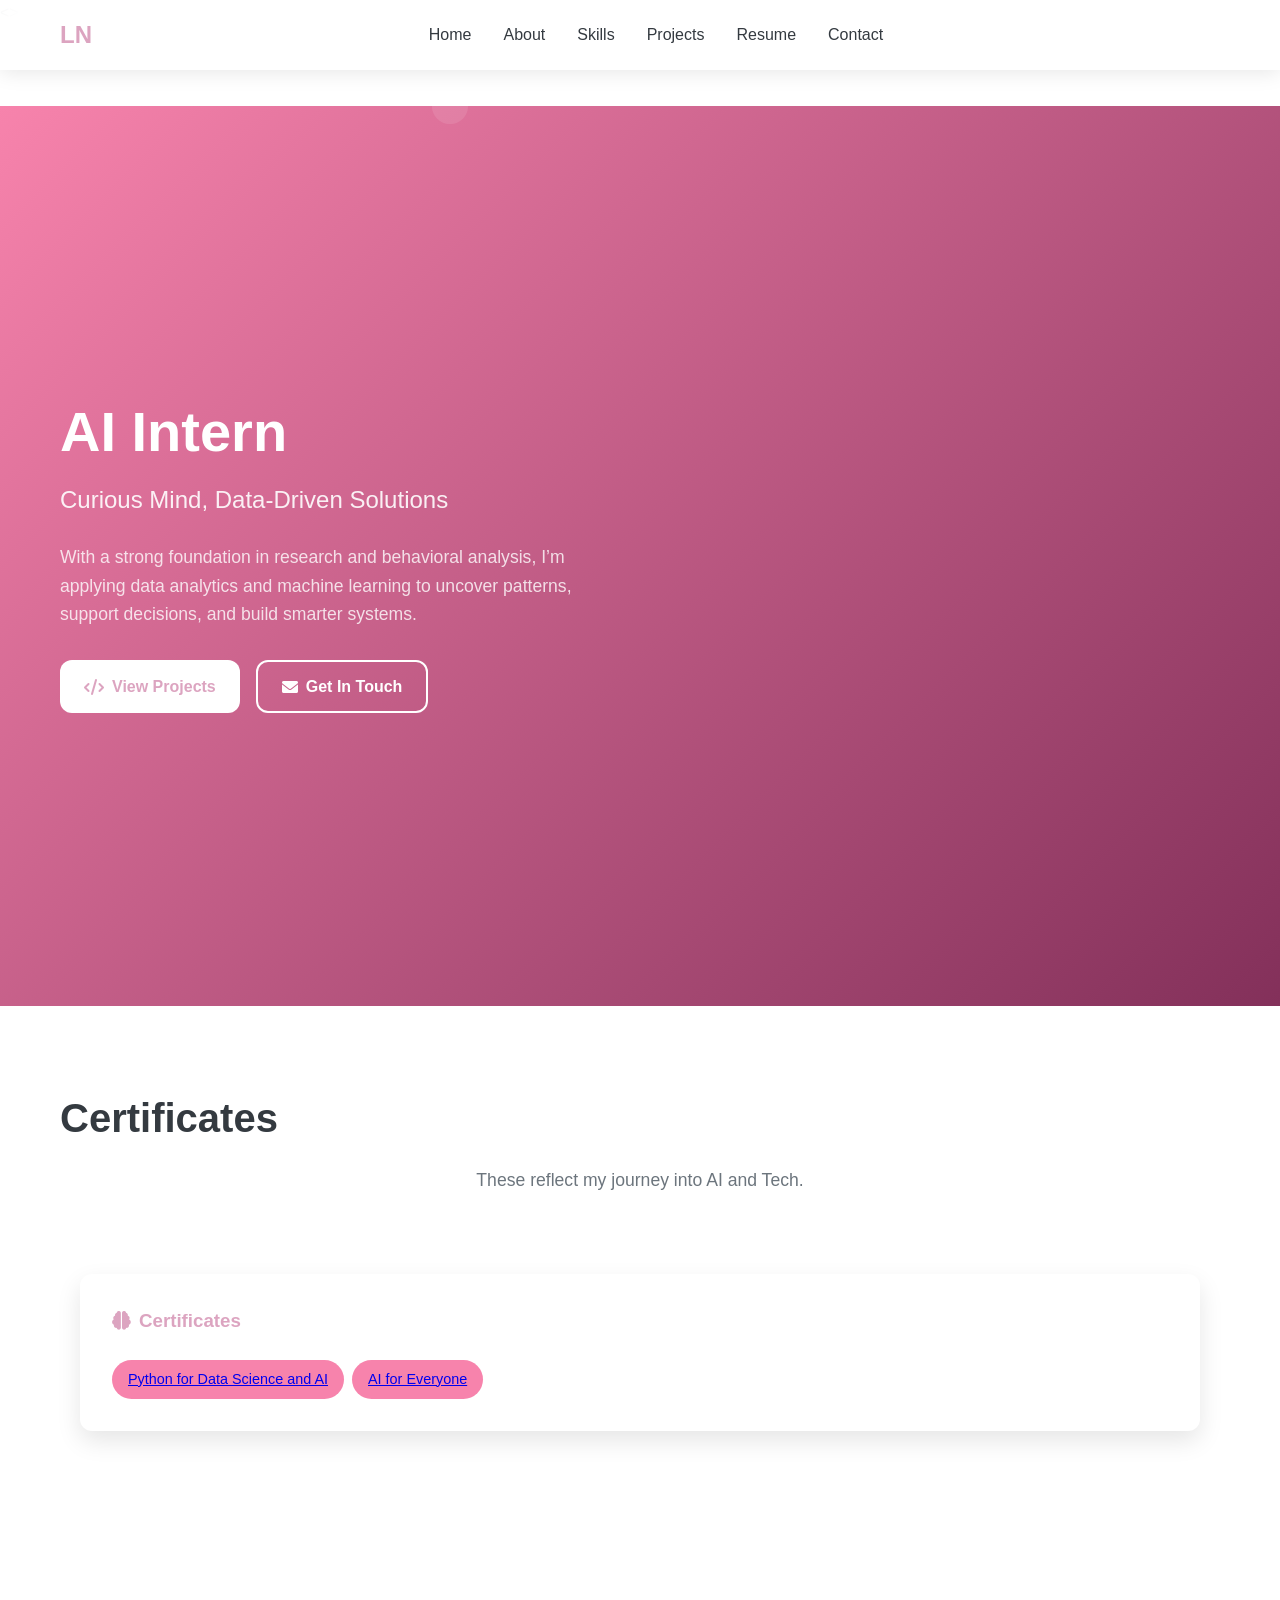
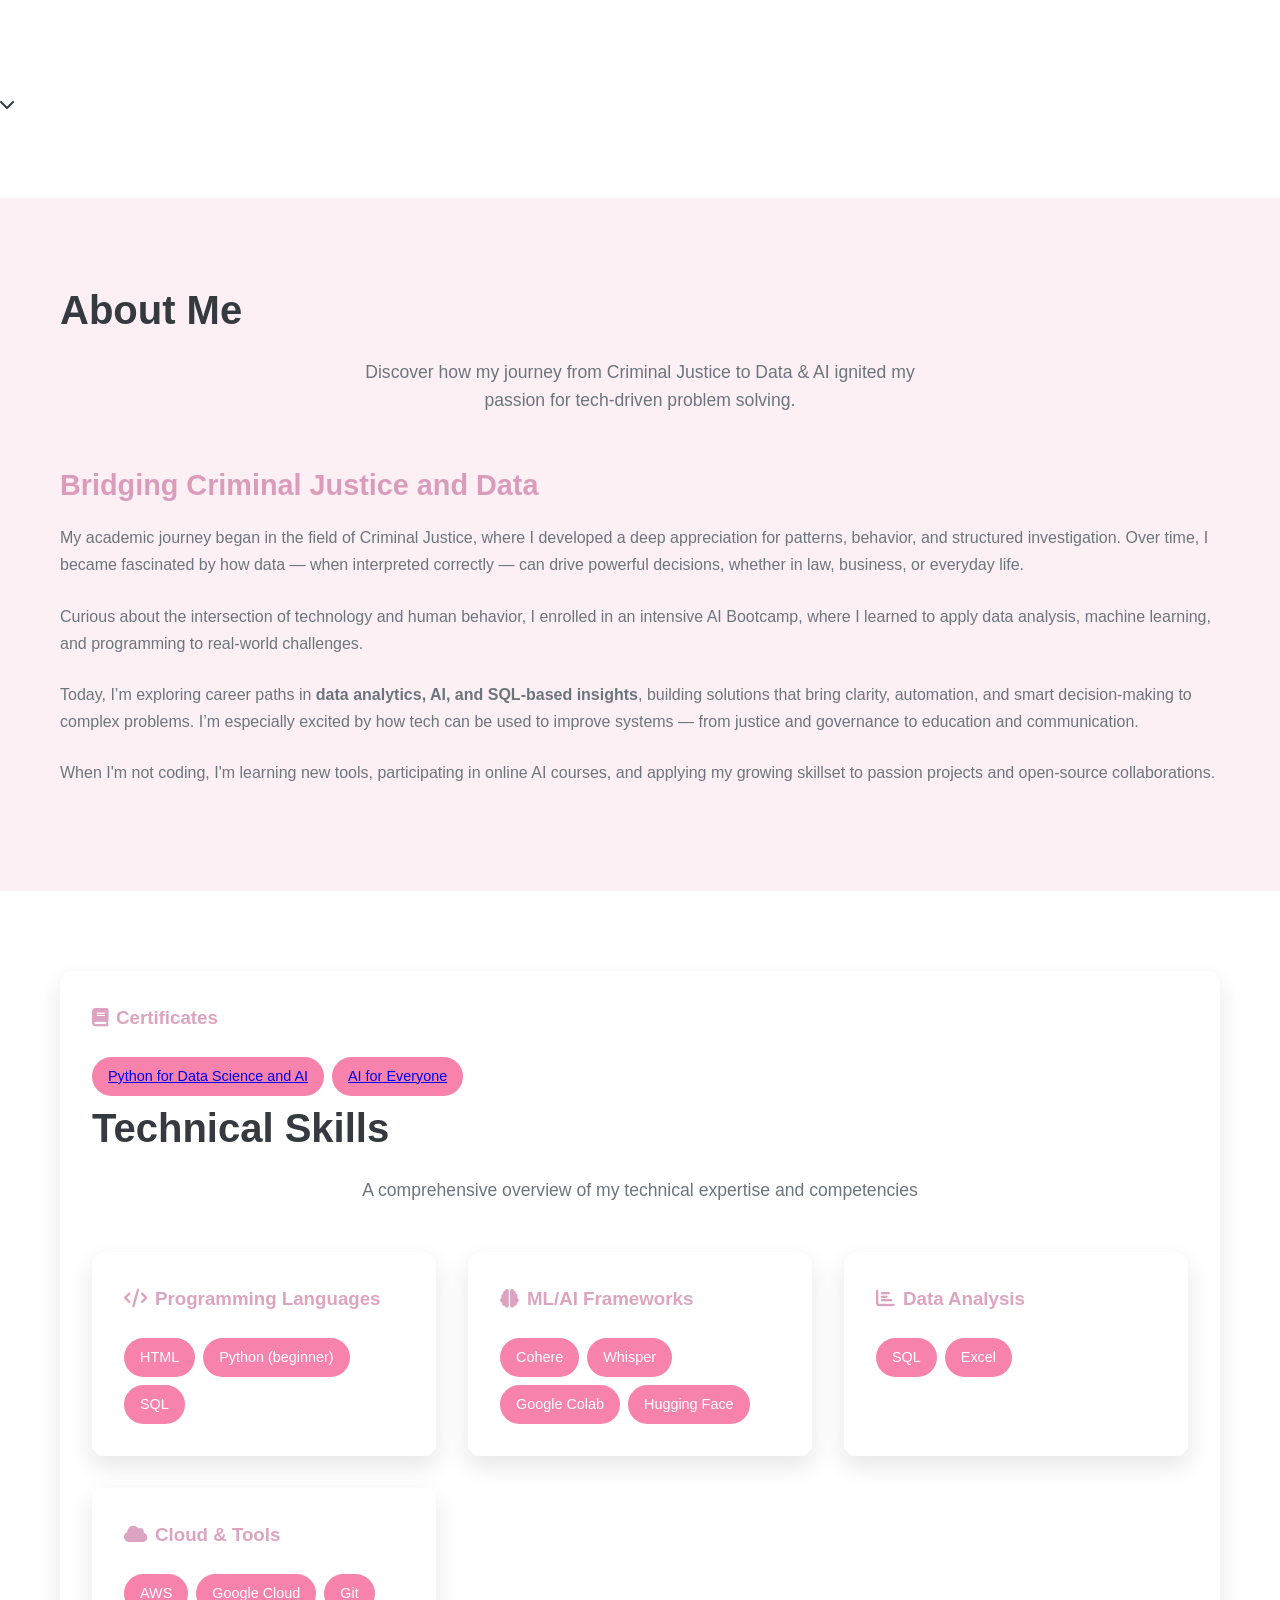
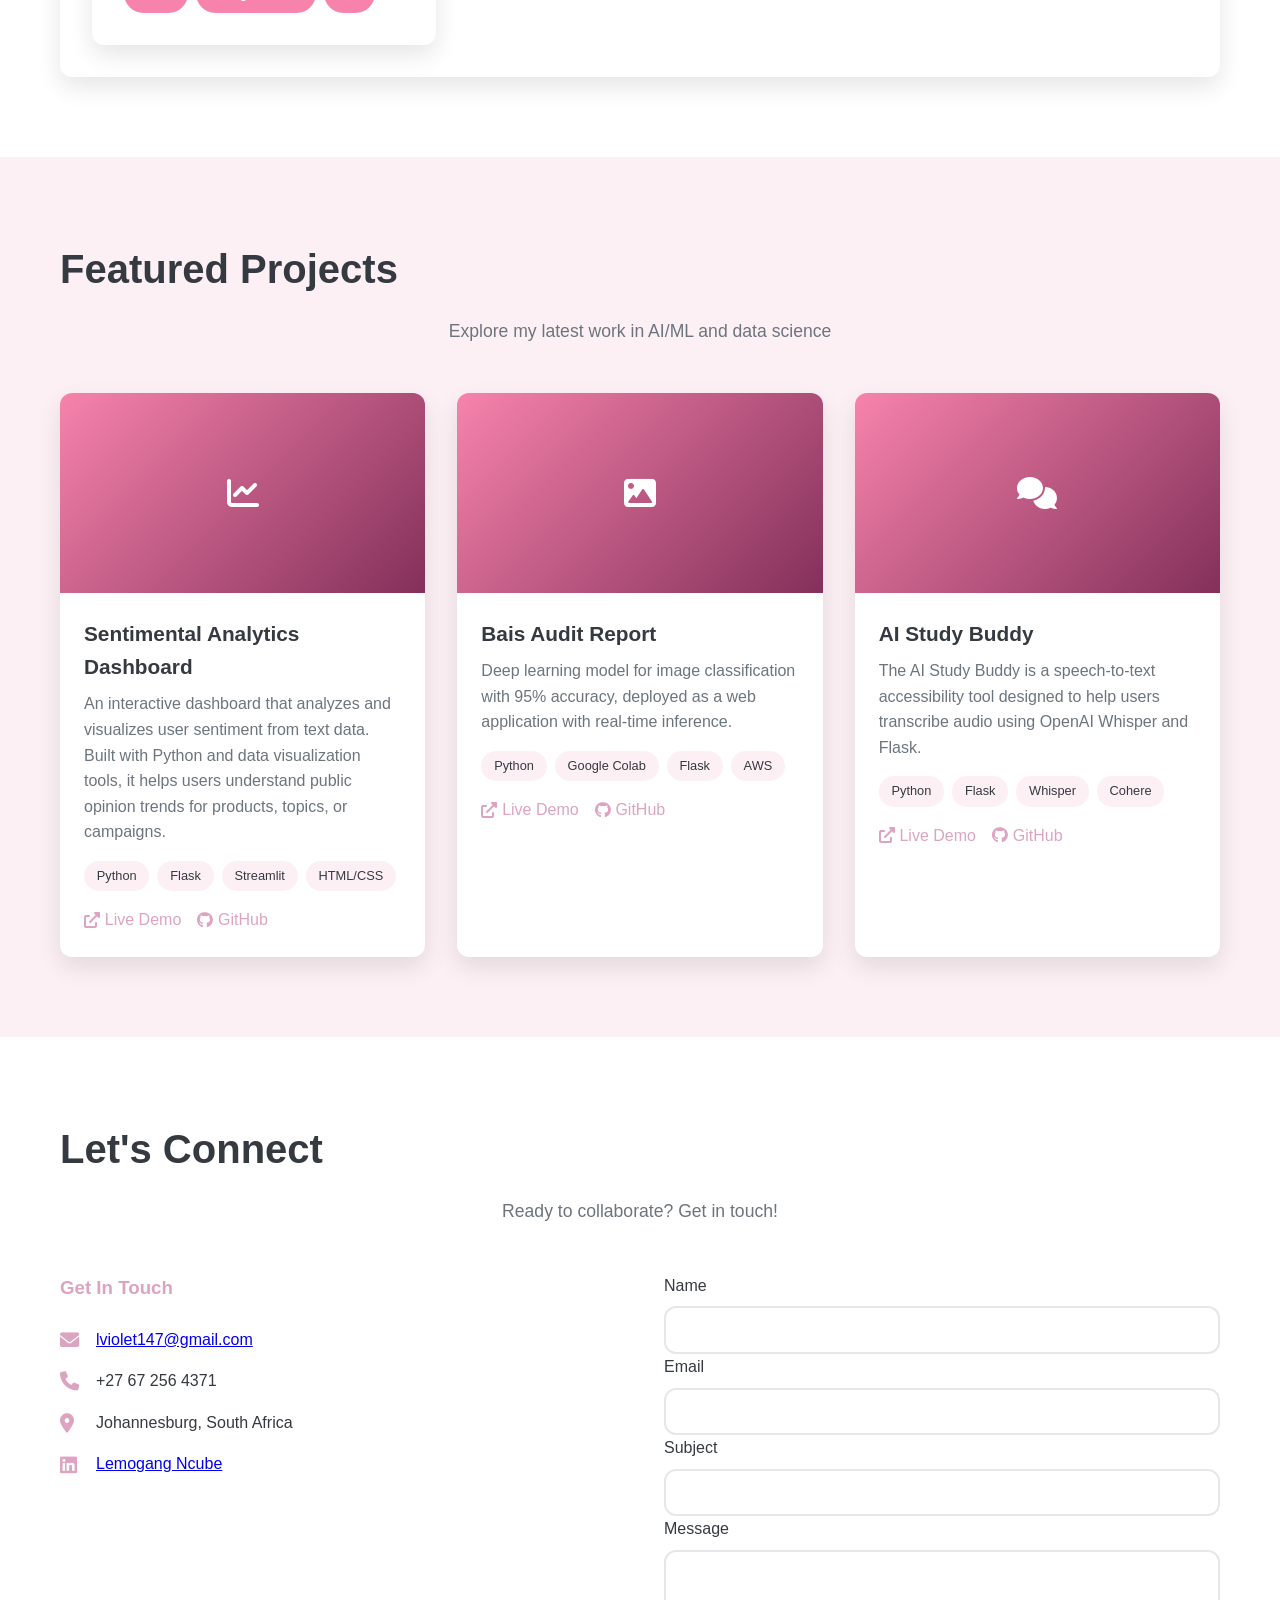
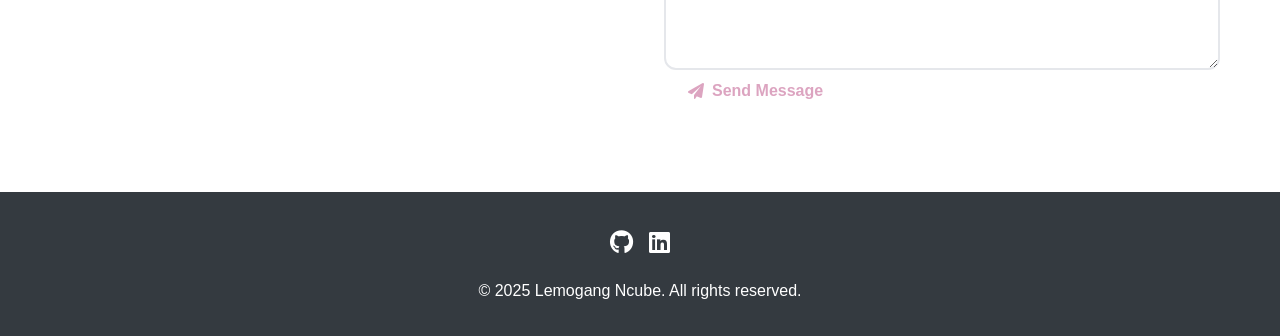
==== Lemo Ncube Portfolio/index.html @ 1e92a079 "Add files via upload" ====
<!DOCTYPE html>
<html lang="en">
<>
    <meta charset="UTF-8">
    <meta name="viewport" content="width=device-width, initial-scale=1.0">
    <title>Lemogang Ncube - AI Intern</title>
    <meta name="description" content="AI/ML Engineer specializing in data science, machine learning, and artificial intelligence solutions">
    <meta name="keywords" content="AI, Machine Learning, Data Science, Python, TensorFlow, Portfolio">
    
    <!-- Font Awesome for icons -->
    <link rel="stylesheet" href="https://cdnjs.cloudflare.com/ajax/libs/font-awesome/6.0.0/css/all.min.css">
    
    <style>
        * {
            margin: 0;
            padding: 0;
            box-sizing: border-box;
        }

        :root {
            --primary-color: #b949817f;  /* Baby Pink */
    --secondary-color: #6c757d; /* Grey */
    --accent-color: #f783ac;    /* Lighter Pink */
    --text-dark: #343a40;
    --text-light: #6c757d;
    --bg-light: #fdf0f5;       /* Light pink background */
    --bg-white: #ffffff;
    --gradient: linear-gradient(135deg, #f783ac 0%, #83305a 100%);
    --shadow: 0 10px 25px rgba(0, 0, 0, 0.1);
    --border-radius: 12px;
        }

        body {
            font-family: 'Segoe UI', Tahoma, Geneva, Verdana, sans-serif;
            line-height: 1.6;
            color: var(--text-dark);
            scroll-behavior: smooth;
        }

        .container {
            max-width: 1200px;
            margin: 0 auto;
            padding: 0 20px;
        }

        /* Navigation */
        nav {
            background: rgba(255, 255, 255, 0.95);
            backdrop-filter: blur(10px);
            position: fixed;
            width: 100%;
            top: 0;
            z-index: 1000;
            padding: 1rem 0;
            box-shadow: 0 2px 20px rgba(0, 0, 0, 0.1);
        }

        nav .container {
            display: flex;
            justify-content: space-between;
            align-items: center;
        }

        .logo {
            font-size: 1.5rem;
            font-weight: bold;
            color: var(--primary-color);
        }

        nav ul {
            display: flex;
            list-style: none;
            gap: 2rem;
        }

        nav a {
            text-decoration: none;
            color: var(--text-dark);
            font-weight: 500;
            transition: color 0.3s ease;
        }

        nav a:hover {
            color: var(--primary-color);
        }


        /* Hero Section */
        .hero {
            background: var(--gradient);
            min-height: 100vh;
            display: flex;
            align-items: center;
            color: white;
            position: relative;
            overflow: hidden;
        }

        .hero::before {
            content: '';
            position: absolute;
            width: 200%;
            height: 200%;
            background: url('data:image/svg+xml,<svg xmlns="http://www.w3.org/2000/svg" viewBox="0 0 100 100"><defs><pattern id="grain" width="100" height="100" patternUnits="userSpaceOnUse"><circle cx="25" cy="25" r="1" fill="white" opacity="0.1"/><circle cx="75" cy="75" r="1" fill="white" opacity="0.1"/><circle cx="50" cy="10" r="1" fill="white" opacity="0.1"/></pattern></defs><rect width="100" height="100" fill="url(%23grain)"/></svg>');
            animation: float 20s ease-in-out infinite;
        }

        @keyframes float {
            0%, 100% { transform: translate(0, 0) rotate(0deg); }
            33% { transform: translate(30px, -30px) rotate(120deg); }
            66% { transform: translate(-20px, 20px) rotate(240deg); }
        }

        .hero-content {
            display: grid;
            grid-template-columns: 1fr 1fr;
            gap: 3rem;
            align-items: center;
            position: relative;
            z-index: 2;
        }

        .hero-text h1 {
            font-size: 3.5rem;
            font-weight: 700;
            margin-bottom: 1rem;
            line-height: 1.2;
        }

        .hero-text .subtitle {
            font-size: 1.5rem;
            margin-bottom: 1.5rem;
            opacity: 0.9;
        }

        .hero-text p {
            font-size: 1.1rem;
            margin-bottom: 2rem;
            opacity: 0.8;
            line-height: 1.6;
        }

        .hero-image {
            display: flex;
            justify-content: center;
            align-items: center;
        }

        .profile-image {
            width: 300px;
            height: 300px;
            border-radius: 50%;
            border: 5px solid rgba(255, 255, 255, 0.2);
            object-fit: cover;
            box-shadow: 0 20px 40px rgba(0, 0, 0, 0.3);
        }

        .cta-buttons {
            display: flex;
            gap: 1rem;
            flex-wrap: wrap;
        }

        .btn {
            padding: 12px 24px;
            border: none;
            border-radius: var(--border-radius);
            font-weight: 600;
            text-decoration: none;
            display: inline-flex;
            align-items: center;
            gap: 0.5rem;
            transition: all 0.3s ease;
            cursor: pointer;
            font-size: 1rem;
        }

        .btn-primary {
            background: white;
            color: var(--primary-color);
        }

        .btn-primary:hover {
            background: var(--bg-light);
            transform: translateY(-2px);
        }

        .btn-secondary {
            background: transparent;
            color: white;
            border: 2px solid white;
        }

        .btn-secondary:hover {
            background: white;
            color: var(--primary-color);
        }

        /* Sections */
        section {
            padding: 5rem 0;
        }

        .section-header {
            text-align: left;
            margin-bottom: 3rem;
        }
.about-image {
      text-align: center;
    }
 
    .profile-image {
      width: 300px;
      height: 300px;
      border-radius: 20%;
      background: linear-gradient(135deg, var(--primary-color), var(--secondary-color));
      display: flex;
      align-items: center;
      justify-content: center;
      font-size: 6rem;
      color: var(--white);
      margin: 0 auto;
      animation: none;
    }
        .section-header h2 {
            font-size: 2.5rem;
            margin-bottom: 1rem;
            color: var(--text-dark);
        }

        .section-header p {
            font-size: 1.1rem;
            color: var(--text-light);
            max-width: 600px;
            margin: 0 auto;
            text-align: center;
        }
      
        /* About Section */
        .about {
            background: var(--bg-light);
        }

        .about-content {
            display: grid;
            grid-template-columns: 1fr 2fr;
            gap: 3rem;
            align-items: center;
        }

        .about-image img {
            width: 100%;
            border-radius: var(--border-radius);
            box-shadow: var(--shadow);
        }

        .about-text h3 {
            font-size: 1.8rem;
            margin-bottom: 1rem;
            color: var(--primary-color);
        }

        .about-text p {
            margin-bottom: 1.5rem;
            color: var(--text-light);
            line-height: 1.7;
        }

        /* Skills Section */
        .skills-grid {
            display: grid;
            grid-template-columns: repeat(auto-fit, minmax(300px, 1fr));
            gap: 2rem;
        }

        .skill-category {
            background: var(--bg-white);
            padding: 2rem;
            border-radius: var(--border-radius);
            box-shadow: var(--shadow);
            transition: transform 0.3s ease;
        }

        .skill-category:hover {
            transform: translateY(-5px);
        }

        .skill-category h3 {
            color: var(--primary-color);
            margin-bottom: 1.5rem;
            display: flex;
            align-items: center;
            gap: 0.5rem;
        }

        .skill-tags {
            display: flex;
            flex-wrap: wrap;
            gap: 0.5rem;
        }

        .skill-tag {
            background: var(--accent-color);
            color: white;
            padding: 0.5rem 1rem;
            border-radius: 20px;
            font-size: 0.9rem;
            font-weight: 500;
        }

        /* Projects Section */
        .projects {
            background: var(--bg-light);
        }

        .projects-grid {
            display: grid;
            grid-template-columns: repeat(auto-fit, minmax(350px, 1fr));
            gap: 2rem;
        }

        .project-card {
            background: var(--bg-white);
            border-radius: var(--border-radius);
            overflow: hidden;
            box-shadow: var(--shadow);
            transition: transform 0.3s ease;
        }

        .project-card:hover {
            transform: translateY(-10px);
        }

        .project-image {
            height: 200px;
            background: var(--gradient);
            display: flex;
            align-items: center;
            justify-content: center;
            color: white;
            font-size: 2rem;
        }

        .project-content {
            padding: 1.5rem;
        }

        .project-content h3 {
            font-size: 1.3rem;
            margin-bottom: 0.5rem;
            color: var(--text-dark);
        }

        .project-content p {
            color: var(--text-light);
            margin-bottom: 1rem;
            line-height: 1.6;
        }

        .project-tech {
            display: flex;
            flex-wrap: wrap;
            gap: 0.5rem;
            margin-bottom: 1rem;
        }

        .tech-tag {
            background: var(--bg-light);
            color: var(--text-dark);
            padding: 0.3rem 0.8rem;
            border-radius: 15px;
            font-size: 0.8rem;
        }

        .project-links {
            display: flex;
            gap: 1rem;
        }

        .project-links a {
            color: var(--primary-color);
            text-decoration: none;
            font-weight: 500;
            display: flex;
            align-items: center;
            gap: 0.3rem;
        }

        .project-links a:hover {
            color: var(--secondary-color);
        }

        /* Contact Section */
        .contact-content {
            display: grid;
            grid-template-columns: 1fr 1fr;
            gap: 3rem;
        }

        .contact-info h3 {
            color: var(--primary-color);
            margin-bottom: 1.5rem;
        }

        .contact-item {
            display: flex;
            align-items: center;
            gap: 1rem;
            margin-bottom: 1rem;
        }

        .contact-item i {
            color: var(--primary-color);
            font-size: 1.2rem;
            width: 20px;
        }

        .contact-form {
            display: flex;
            flex-direction: column;
            gap: 1rem;
        }

        .form-group {
            display: flex;
            flex-direction: column;
        }

        .form-group label {
            margin-bottom: 0.5rem;
            font-weight: 500;
            color: var(--text-dark);
        }

        .form-group input,
        .form-group textarea {
            padding: 0.8rem;
            border: 2px solid #e5e7eb;
            border-radius: var(--border-radius);
            font-size: 1rem;
            transition: border-color 0.3s ease;
        }

        .form-group input:focus,
        .form-group textarea:focus {
            outline: none;
            border-color: var(--primary-color);
        }

        .form-group textarea {
            min-height: 120px;
            resize: vertical;
        }

        /* Footer */
        footer {
            background: var(--text-dark);
            color: white;
            text-align: center;
            padding: 2rem 0;
        }

        .social-links {
            display: flex;
            justify-content: center;
            gap: 1rem;
            margin-bottom: 1rem;
        }

        .social-links a {
            color: white;
            font-size: 1.5rem;
            transition: color 0.3s ease;
        }

        .social-links a:hover {
            color: var(--accent-color);
        }

        /* Responsive Design */
        @media (max-width: 768px) {
            .menu-toggle {
                display: flex;
            }

            nav ul {
                display: none;
                position: absolute;
                top: 100%;
                left: 0;
                width: 100%;
                background: white;
                flex-direction: column;
                padding: 1rem;
                box-shadow: var(--shadow);
            }

            nav ul.active {
                display: flex;
            }

            .hero-content {
                grid-template-columns: 1fr;
                text-align: center;
            }

            .hero-text h1 {
                font-size: 2.5rem;
            }

            .about-content {
                grid-template-columns: 1fr;
                text-align: center;
            }

            .contact-content {
                grid-template-columns: 1fr;
            }

            .cta-buttons {
                justify-content: center;
            }

            .projects-grid {
                grid-template-columns: 1fr;
            }

            .skills-grid {
                grid-template-columns: 1fr;
            }
        }

        /* Animation Classes */
        .fade-in {
            opacity: 0;
            transform: translateY(30px);
            animation: fadeInUp 0.6s ease forwards;
        }

        @keyframes fadeInUp {
            to {
                opacity: 1;
                transform: translateY(0);
            }
        }


        @keyframes bounce {
            0%, 20%, 50%, 80%, 100% {
                transform: translateX(-50%) translateY(0);
            }
            40% {
                transform: translateX(-50%) translateY(-10px);
            }
            60% {
                transform: translateX(-50%) translateY(-5px);
            }
        }
    </style>
</head>
<body>
    <!-- Navigation -->
    <nav>
        <div class="container">
            <div class="logo">LN</div>
            <ul>
                <li><a href="#home">Home</a></li>
                <li><a href="#about">About</a></li>
                <li><a href="#skills">Skills</a></li>
                <li><a href="#projects">Projects</a></li>
                <li><a href="Lemogang Ncube CV.pdf">Resume</a></li>
                <li><a href="#contact">Contact</a></li>
            </ul>
            <div class="menu-toggle" onclick="toggleMenu()">
                <span></span>
                <span></span>
                <span></span>
            </div>
        </div>
    </nav>
  <section class="intro-section">
    <div class="intro-container">

    <!-- Hero Section -->
   <section id="home" class="hero">
  <div class="container">
    <div class="hero-content">
      

      <!-- Text on the right -->
      <div class="hero-text">
        <h1>AI Intern</h1>
        <p class="subtitle">Curious Mind, Data-Driven Solutions</p>
        <p>
          
With a strong foundation in research and behavioral analysis, I’m applying data analytics and machine learning to uncover patterns, support decisions, and build smarter systems.
        </p>
        <div class="cta-buttons">
          <a href="#projects" class="btn btn-primary">
            <i class="fas fa-code"></i> View Projects
          </a>
          <a href="#contact" class="btn btn-secondary">
            <i class="fas fa-envelope"></i> Get In Touch
          </a>
        </div>
      </div>
    </div>
  </div>
</section>

<section id="certificates">
  <div class="container">
    <div class="section-header">
      <h2>Certificates</h2>
      <p>These reflect my journey into AI and Tech.</p>
    <section id="skills">
        <div class="container">
            <div class="skill-category">
                    <h3><i class="fas fa-brain"></i> Certificates</h3>
                    <div class="skill-tags">
<span class="skill-tag">
    <a href="https://www.credly.com/badges/0d65c295-c285-4bd4-bbbb-335600758fa3/linked_in_profile" target="_blank" rel="noopener noreferrer">
        Python for Data Science and AI
    </a>
</span>
<span class="skill-tag">
    <a href="https://www.credly.com/badges/fd563f73-58c7-4dad-9f2a-fc46e8e37b8b/linked_in_profile" target="_blank" rel="noopener noreferrer">
        AI for Everyone
    </a>
</span>
</section>


                        
                        <a href="#contact" class="btn btn-secondary">
                            <i class="fas fa-envelope"></i> Get In Touch
                        </a>
                    </div>
                </div>
                
            </div>
        </div>
        <div class="scroll-indicator">
            <i class="fas fa-chevron-down"></i>
        </div>
    </section>

    <!-- About Section -->
    <section id="about" class="about">
        <div class="container">
            <div class="section-header">
                <h2>About Me</h2>
                <p>Discover how my journey from Criminal Justice to Data & AI ignited my passion for tech-driven problem solving.</p>
            </div>
            
                <div class="about-text">
                    <h3>Bridging Criminal Justice and Data</h3>
                    <p>My academic journey began in the field of Criminal Justice, where I developed a deep appreciation for patterns, behavior, and structured investigation. Over time, I became fascinated by how data — when interpreted correctly — can drive powerful decisions, whether in law, business, or everyday life.

<p>Curious about the intersection of technology and human behavior, I enrolled in an intensive AI Bootcamp, where I learned to apply data analysis, machine learning, and programming to real-world challenges.</p>

<p>Today, I’m exploring career paths in <strong>data analytics, AI, and SQL-based insights</strong>, building solutions that bring clarity, automation, and smart decision-making to complex problems. I’m especially excited by how tech can be used to improve systems — from justice and governance to education and communication.</p>

<p>When I'm not coding, I'm learning new tools, participating in online AI courses, and applying my growing skillset to passion projects and open-source collaborations.</p>

            </div>
        </div>
    </section>

    <!-- Skills Section -->
    <section id="skills">
        <div class="container">
            <div class="skill-category">
                    <h3><i class="fas fa-book"></i> Certificates</h3>
                    <div class="skill-tags">
<span class="skill-tag">
    <a href="https://www.credly.com/badges/0d65c295-c285-4bd4-bbbb-335600758fa3/linked_in_profile" target="_blank" rel="noopener noreferrer">
        Python for Data Science and AI
    </a>
</span>
<span class="skill-tag">
    <a href="https://www.credly.com/badges/fd563f73-58c7-4dad-9f2a-fc46e8e37b8b/linked_in_profile" target="_blank" rel="noopener noreferrer">
        AI for Everyone
    </a>
</span>

                </div>
            <div class="section-header">
                <h2>Technical Skills</h2>
                <p>A comprehensive overview of my technical expertise and competencies</p>
            </div>
            <div class="skills-grid">
                <div class="skill-category">
                    <h3><i class="fas fa-code"></i> Programming Languages</h3>
                    <div class="skill-tags">
                        <span class="skill-tag">HTML</span>
                        <span class="skill-tag">Python (beginner)</span>
                        <span class="skill-tag">SQL</span>
                    </div>
                </div>
                <div class="skill-category">
                    <h3><i class="fas fa-brain"></i> ML/AI Frameworks</h3>
                    <div class="skill-tags">
                        <span class="skill-tag">Cohere</span>
                        <span class="skill-tag">Whisper</span>
                        <span class="skill-tag">Google Colab</span>
                        <span class="skill-tag">Hugging Face</span>
                    </div>
                </div>
                <div class="skill-category">
                    <h3><i class="fas fa-chart-bar"></i> Data Analysis</h3>
                    <div class="skill-tags">
                        <span class="skill-tag">SQL</span>
                        <span class="skill-tag">Excel</span>
                        
                    </div>
                </div>
                <div class="skill-category">
                    <h3><i class="fas fa-cloud"></i> Cloud & Tools</h3>
                    <div class="skill-tags">
                        <span class="skill-tag">AWS</span>
                        <span class="skill-tag">Google Cloud</span>
                        <span class="skill-tag">Git</span>
                    </div>
                </div>
            </div>
        </div>
    </section>

    <!-- Projects Section -->
    <section id="projects" class="projects">
        <div class="container">
            <div class="section-header">
                <h2>Featured Projects</h2>
                <p>Explore my latest work in AI/ML and data science</p>
            </div>
            <div class="projects-grid">
                <div class="project-card">
                    <div class="project-image">
                        <i class="fas fa-chart-line"></i>
                    </div>
                    <div class="project-content">
                        <h3>Sentimental Analytics Dashboard</h3>
                        <p>An interactive dashboard that analyzes and visualizes user sentiment from text data. Built with Python and data visualization tools, it helps users understand public opinion trends for products, topics, or campaigns.</p>
                        <div class="project-tech">
                            <span class="tech-tag">Python</span>
                            <span class="tech-tag">Flask</span>
                            <span class="tech-tag">Streamlit</span>
                            <span class="tech-tag">HTML/CSS</span>
                        </div>
                        <div class="project-links">
                            <a href="#"><i class="fas fa-external-link-alt"></i> Live Demo</a>
                            <a href="https://github.com/LemoNcube02"><i class="fab fa-github"></i> GitHub</a>
                        </div>
                    </div>
                </div>

                <div class="project-card">
                    <div class="project-image">
                        <i class="fas fa-image"></i>
                    </div>
                    <div class="project-content">
                        <h3>Bais Audit Report</h3>
                        <p>Deep learning model for image classification with 95% accuracy, deployed as a web application with real-time inference.</p>
                        <div class="project-tech">
                            <span class="tech-tag">Python</span>
                            <span class="tech-tag">Google Colab</span>
                            <span class="tech-tag">Flask</span>
                            <span class="tech-tag">AWS</span>
                        </div>
                        <div class="project-links">
                            <a href="#"><i class="fas fa-external-link-alt"></i> Live Demo</a>
                            <a href="https://github.com/LemoNcube02"><i class="fab fa-github"></i> GitHub</a>
                        </div>
                    </div>
                </div>

                <div class="project-card">
                    <div class="project-image">
                        <i class="fas fa-comments"></i>
                    </div>
                    <div class="project-content">
                        <h3>AI Study Buddy</h3>
                        <p>The AI Study Buddy is a speech-to-text accessibility tool designed to help users transcribe audio using OpenAI Whisper and Flask.</p>
                        <div class="project-tech">
                            <span class="tech-tag">Python</span>
                            <span class="tech-tag">Flask</span>
                            <span class="tech-tag">Whisper</span>
                            <span class="tech-tag">Cohere</span>
                        </div>
                        <div class="project-links">
                            <a href="https://landbot.online/v3/H-2920653-OMT7TOALPZKJRQ8A/index.html"><i class="fas fa-external-link-alt"></i> Live Demo</a>
                            <a href="https://github.com/LemoNcube02"><i class="fab fa-github"></i> GitHub</a>
                        </div>
                    </div>
                </div>
            </div>
        </div>
    </section>

    <!-- Contact Section -->
    <section id="contact">
        <div class="container">
            <div class="section-header">
                <h2>Let's Connect</h2>
                <p>Ready to collaborate? Get in touch!</p>
            </div>
            <div class="contact-content">
                <div class="contact-info">
                    <h3>Get In Touch</h3>
                    <div class="contact-item">
                        <i class="fas fa-envelope"></i>
 
                        <span><a href="mailto:lviolet147@gmail.com">lviolet147@gmail.com</a></span>
                    </div>
                    <div class="contact-item">
                        <i class="fas fa-phone"></i>
                        <span>+27 67 256 4371</span>
                    </div>
                    <div class="contact-item">
                        <i class="fas fa-map-marker-alt"></i>
                        <span>Johannesburg, South Africa</span>
                    </div>
                    <div class="contact-item">
                        <i class="fab fa-linkedin"></i>
                        <span><a href="https://www.linkedin.com/in/lemogang-ncube-6846b5195/" target="_blank" rel="noopener noreferrer">Lemogang Ncube</a></span>
                    </div>
                </div>
<form 
action="https://formspree.io/f/mkgzjnoa" method="POST">
                    <div class="form-group">
                        <label for="name">Name</label>
                        <input type="text" id="name" name="name" required>
                    </div>
                    <div class="form-group">
                        <label for="email">Email</label>
                        <input type="email" id="email" name="email" required>
                    </div>
                    <div class="form-group">
                        <label for="subject">Subject</label>
                        <input type="text" id="subject" name="subject" required>
                    </div>
                    <div class="form-group">
                        <label for="message">Message</label>
                        <textarea id="message" name="message" required></textarea>
                    </div>
<!-- your other form fields go here -->
  <button type="submit" class="btn btn-primary">
                        <i class="fas fa-paper-plane"></i> Send Message
                    </button>
                </form>
            </div>
        </div>
    </section>

    <!-- Footer -->
    <footer>
        <div class="container">
            <div class="social-links">
                <a href="https://github.com/LemoNcube02"><i class="fab fa-github"></i></a>
                <a href="https://www.linkedin.com/in/lemogang-ncube-6846b5195/"><i class="fab fa-linkedin"></i></a>
                
            </div>
            <p>&copy; 2025 Lemogang Ncube. All rights reserved.</p>
        </div>
    </footer>

    <script>
        // Mobile menu toggle
        function toggleMenu() {
            const nav = document.querySelector('nav ul');
            nav.classList.toggle('active');
        }

        // Smooth scrolling for navigation links
        document.querySelectorAll('a[href^="#"]').forEach(anchor => {
            anchor.addEventListener('click', function (e) {
                e.preventDefault();
                const target = document.querySelector(this.getAttribute('href'));
                if (target) {
                    target.scrollIntoView({
                        behavior: 'smooth',
                        block: 'start'
                    });
                }
                // Close mobile menu if open
                document.querySelector('nav ul').classList.remove('active');
            });
        });

        // Add fade-in animation on scroll
        const observerOptions = {
            threshold: 0.1,
            rootMargin: '0px 0px -50px 0px'
        };

        const observer = new IntersectionObserver((entries) => {
            entries.forEach(entry => {
                if (entry.isIntersecting) {
                    entry.target.classList.add('fade-in');
                }
            });
        }, observerOptions);

        // Observe all sections
        document.querySelectorAll('section').forEach(section => {
            observer.observe(section);
        });

        // Form submission
        document.querySelector('.contact-form').addEventListener('submit', function(e) {
            e.preventDefault();
            alert('Thank you for your message! I\'ll get back to you soon.');
            this.reset();
        });

        // Dynamic typing effect for hero text
        const heroTitle = document.querySelector('.hero-text h1');
        const titles = ['AI Intern', 'Data Enthusiast', 'Criminal Justice'];
        let currentTitle = 0;

        function typeTitle() {
            heroTitle.textContent = titles[currentTitle];
            currentTitle = (currentTitle + 1) % titles.length;
        }

        // Change title every 3 seconds
        setInterval(typeTitle, 3000);

        // Add navbar background on scroll
        window.addEventListener('scroll', () => {
            const nav = document.querySelector('nav');
            if (window.scrollY > 100) {
                nav.style.background = 'rgba(255, 255, 255, 0.98)';
            } else {
                nav.style.background = 'rgba(255, 255, 255, 0.95)';
            }
        });
    </script>
</body>
</html>
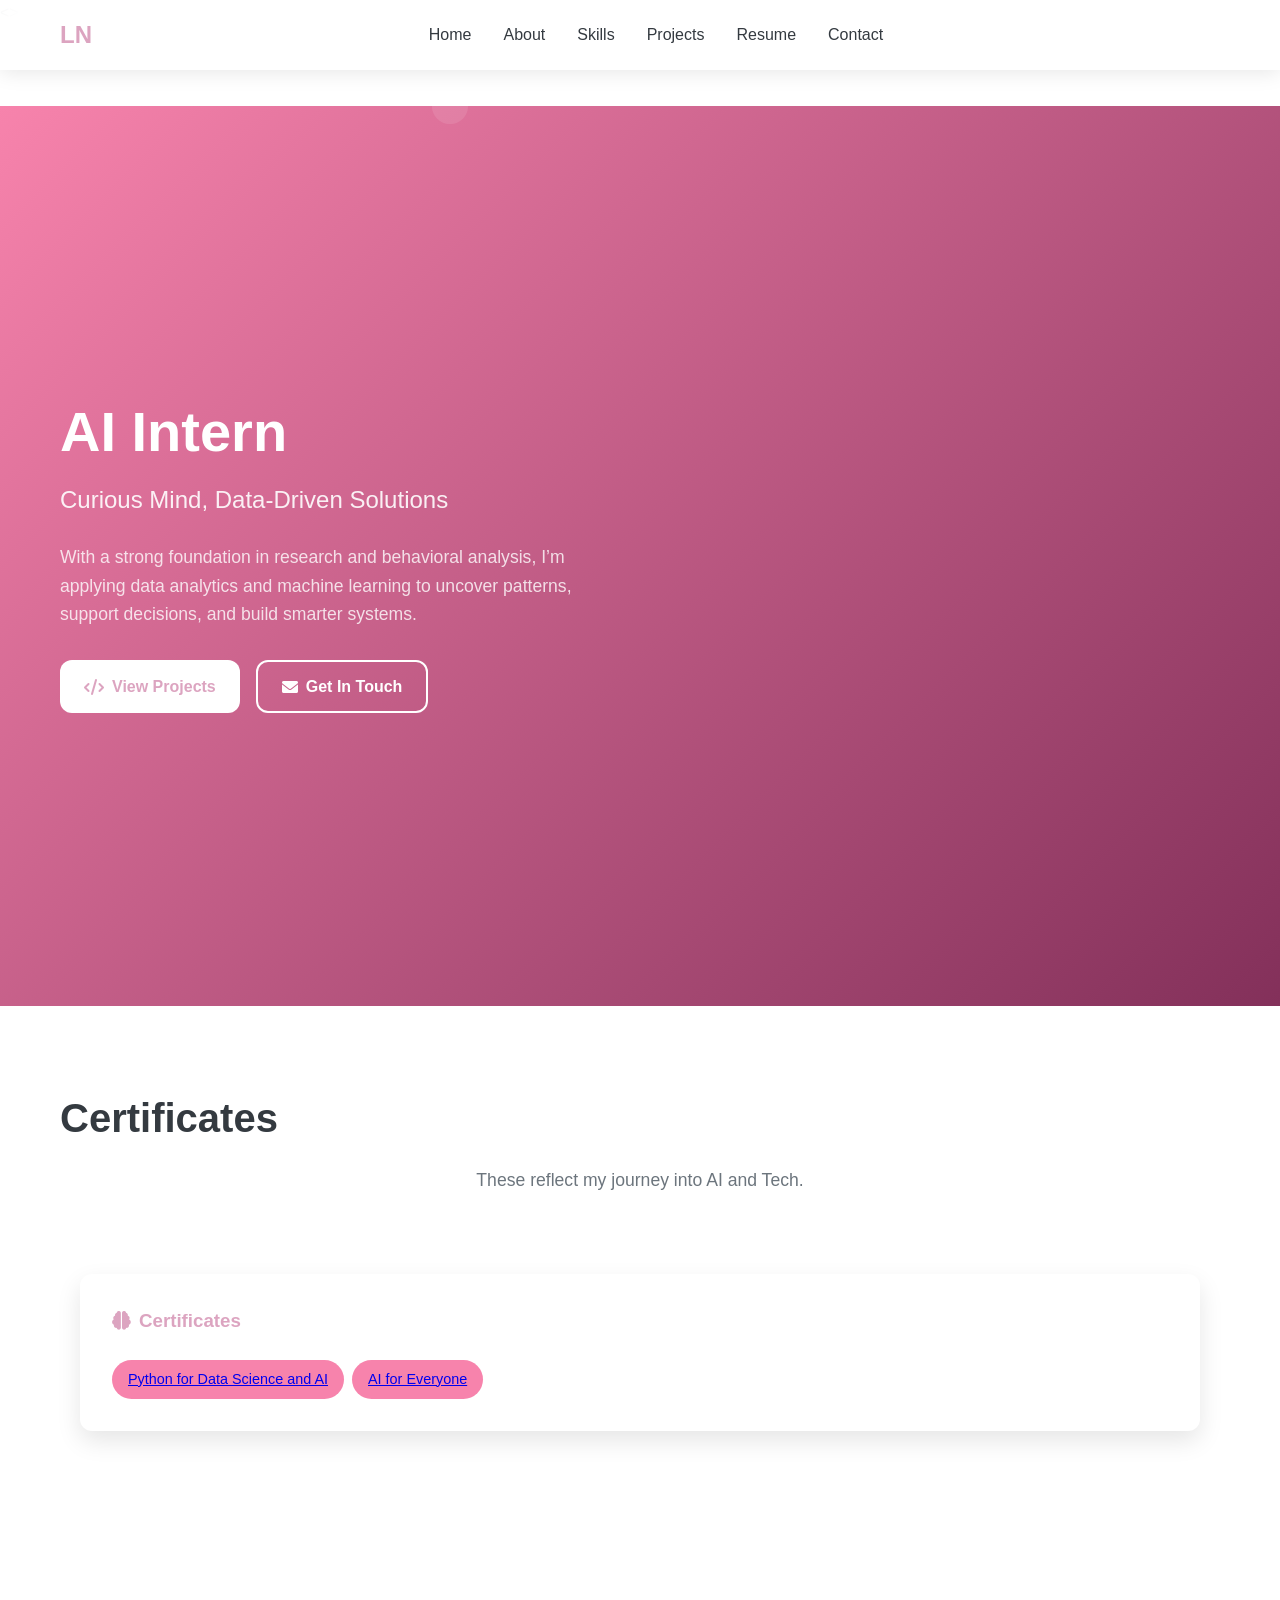
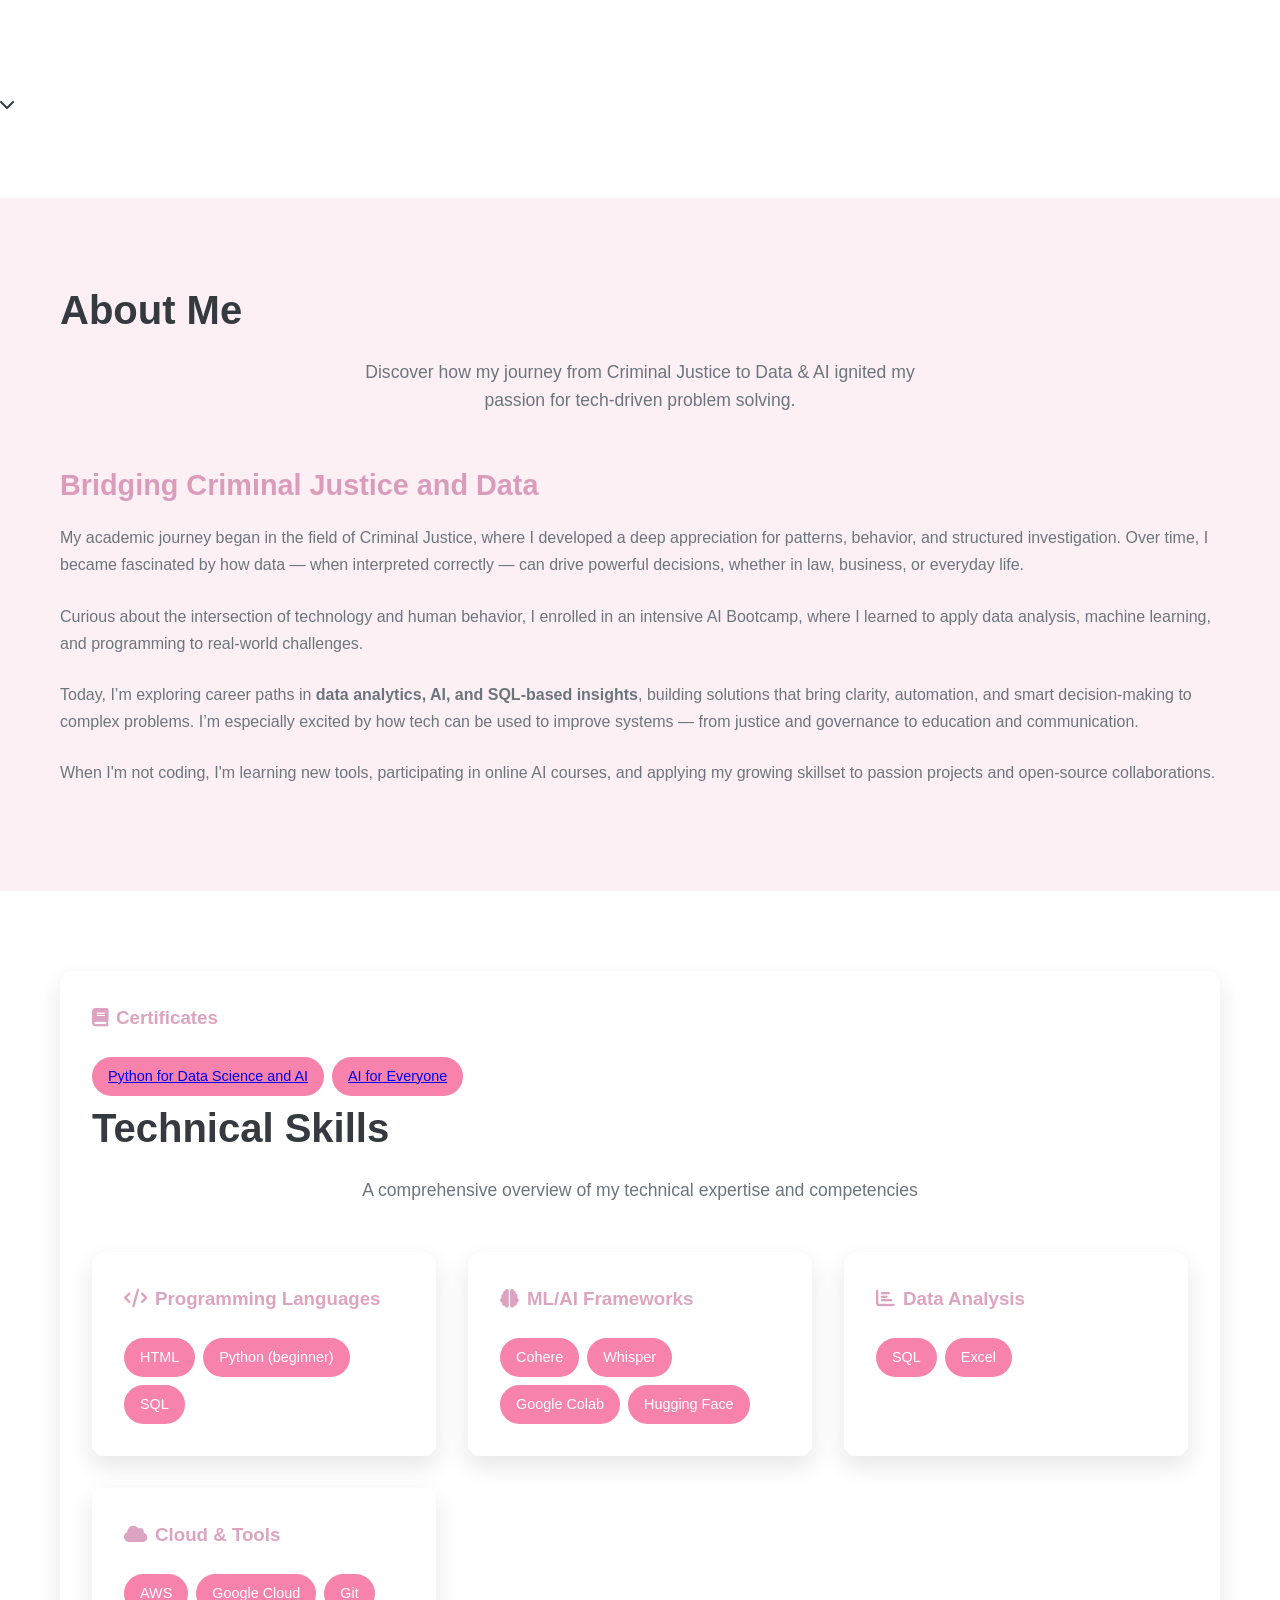
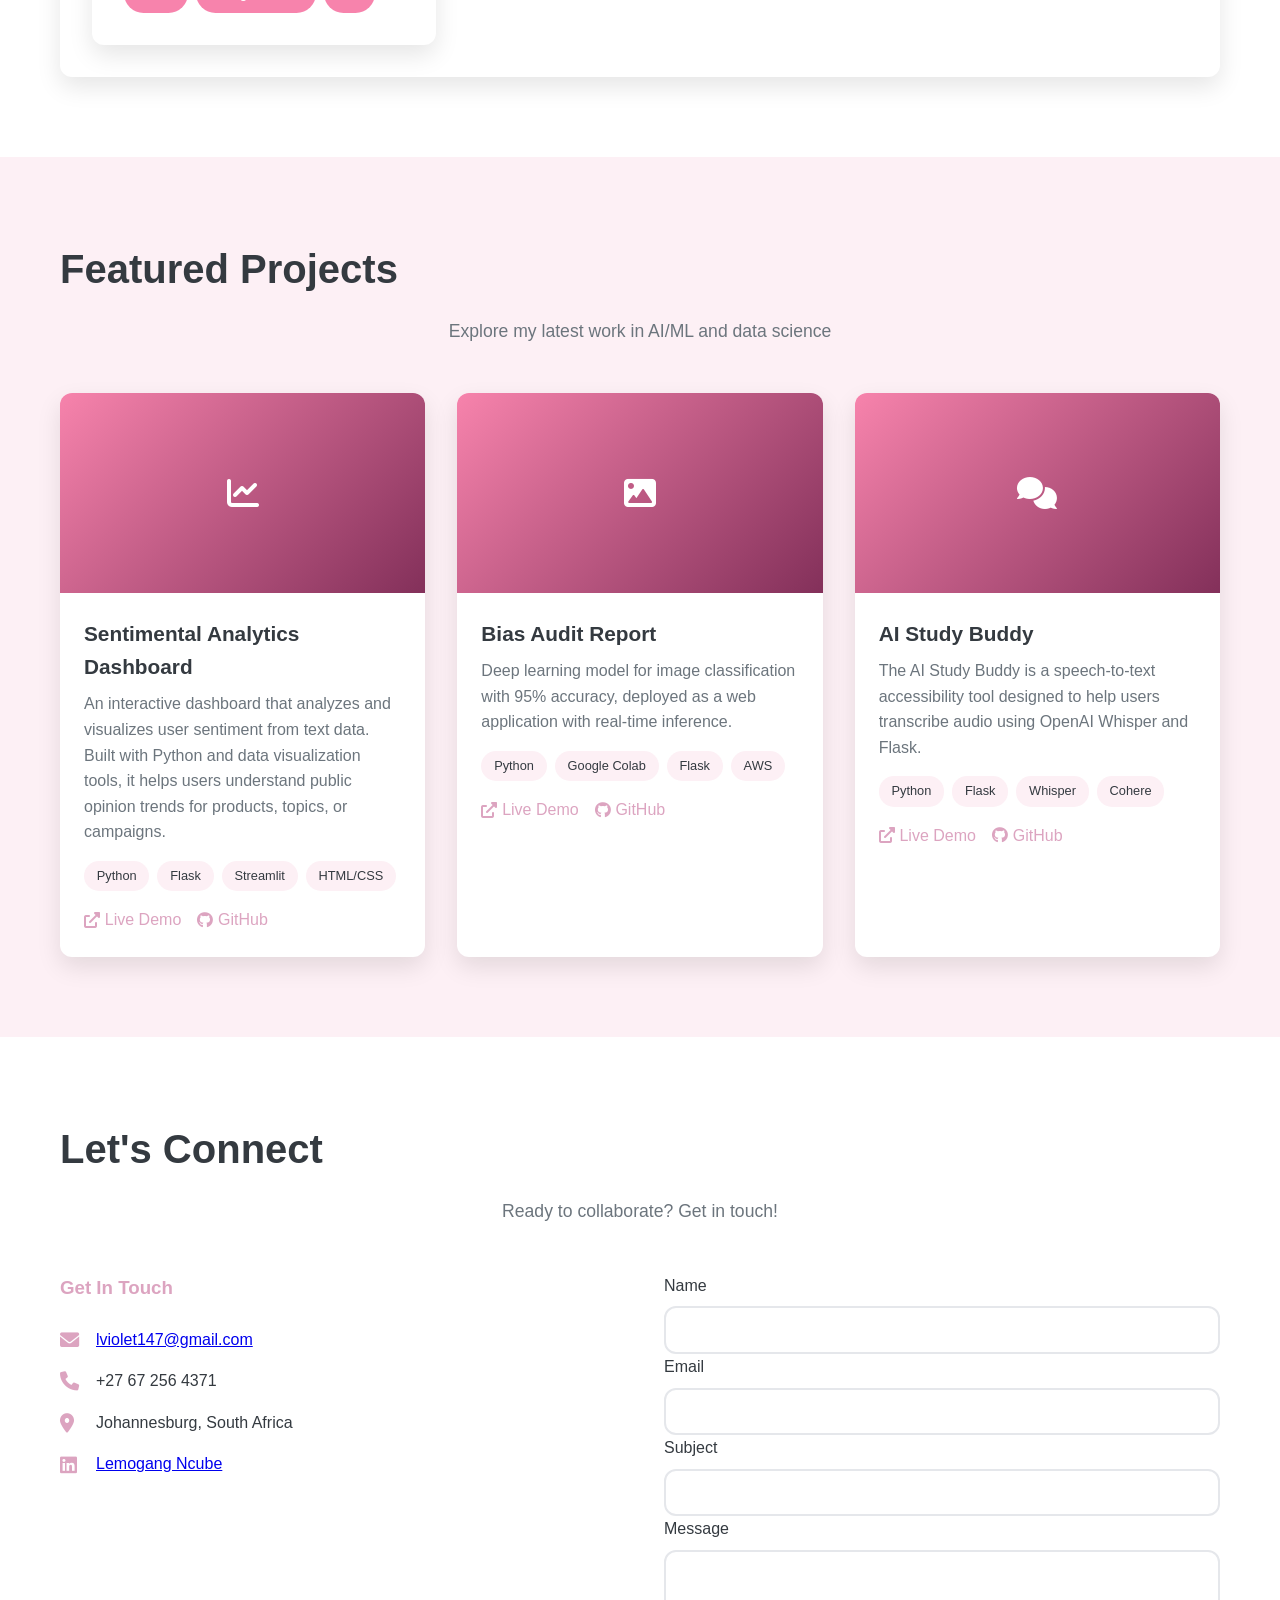
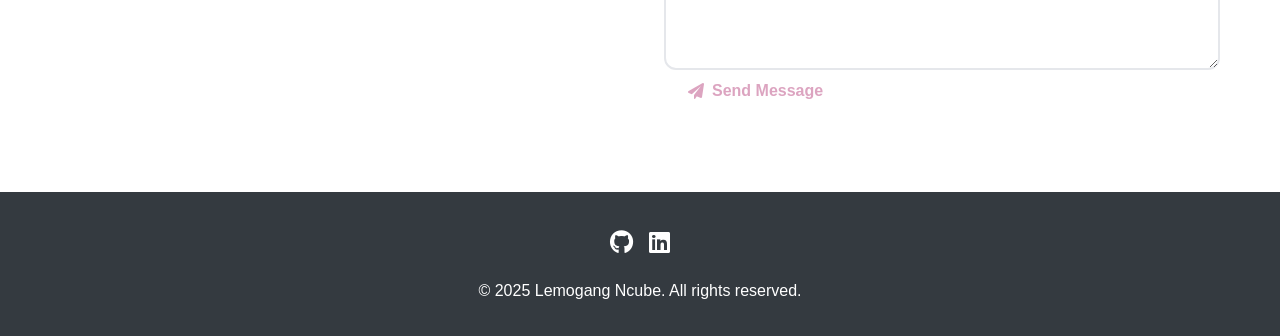
==== commit 4e7ddc1f: "index.html" ====
--- a/Lemo Ncube Portfolio/index.html
+++ b/Lemo Ncube Portfolio/index.html
@@ -760,7 +760,7 @@
                         <i class="fas fa-image"></i>
                     </div>
                     <div class="project-content">
-                        <h3>Bais Audit Report</h3>
+                        <h3>Bias Audit Report</h3>
                         <p>Deep learning model for image classification with 95% accuracy, deployed as a web application with real-time inference.</p>
                         <div class="project-tech">
                             <span class="tech-tag">Python</span>
@@ -769,7 +769,7 @@
                             <span class="tech-tag">AWS</span>
                         </div>
                         <div class="project-links">
-                            <a href="#"><i class="fas fa-external-link-alt"></i> Live Demo</a>
+                            <a href="file:///C:/Users/CAPACITI-JHB/Desktop/Lemo%20Ncube%20Portfolio/ForensicReport.html"><i class="fas fa-external-link-alt"></i> Live Demo</a>
                             <a href="https://github.com/LemoNcube02"><i class="fab fa-github"></i> GitHub</a>
                         </div>
                     </div>
@@ -938,4 +938,4 @@
         });
     </script>
 </body>
-</html>+</html>
